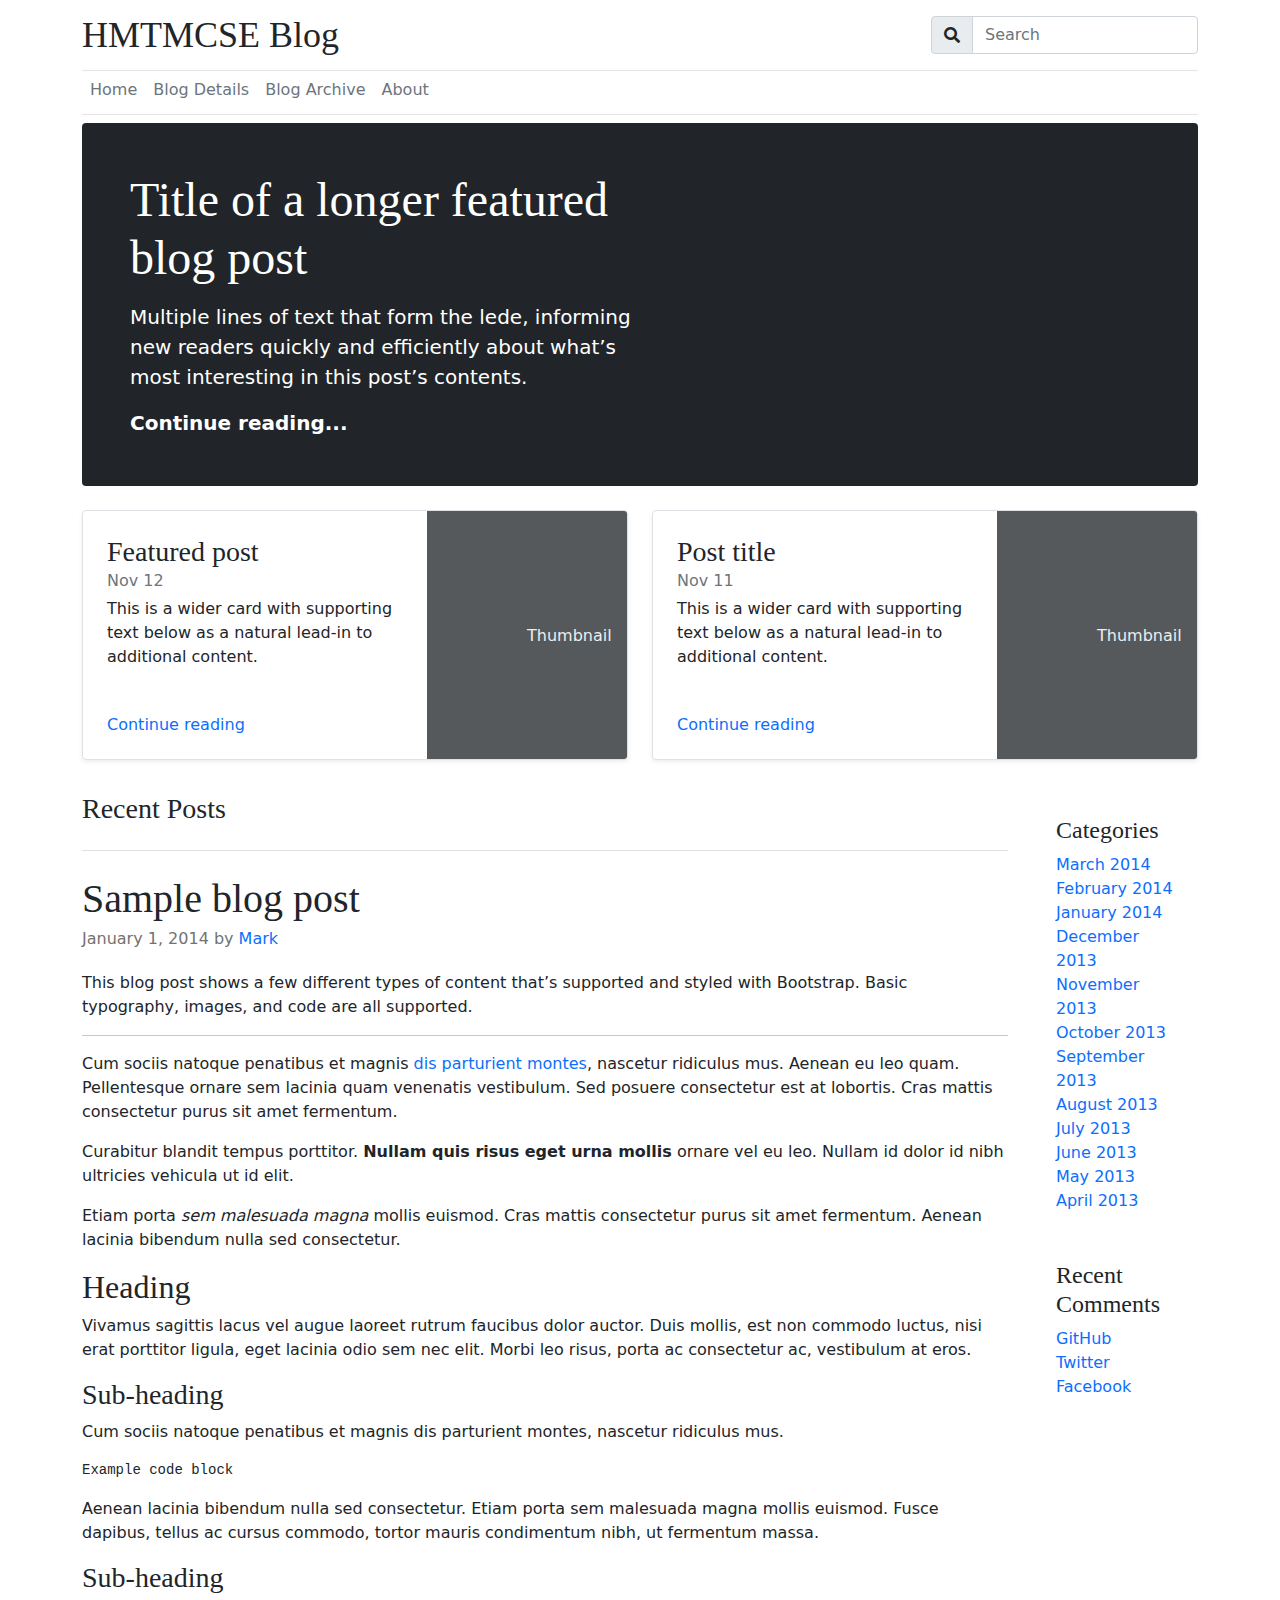
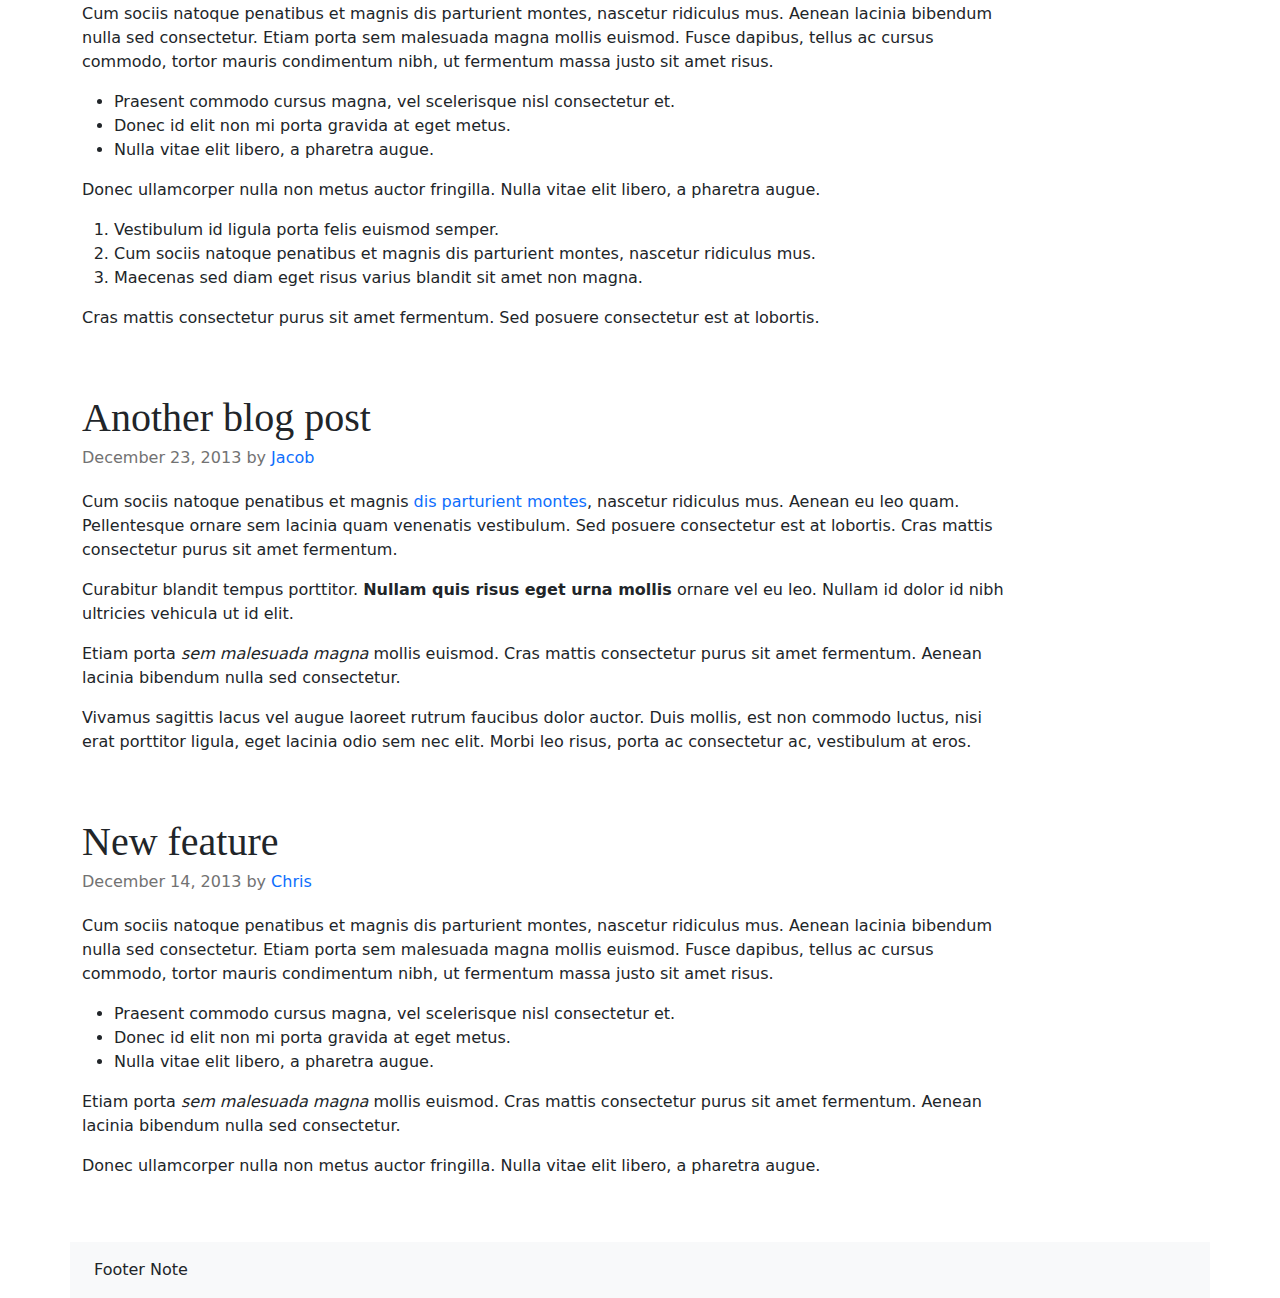
==== html-template/index.html @ 4735adbc "bismillah & added html-template" ====
<!DOCTYPE html>
<html lang="en" class="h-100">
<head>
    <meta charset="UTF-8">
    <meta name="viewport" content="width=device-width, initial-scale=1">
    <title>HMTMCSE Blog</title>

    <link href="assets/css/font-awsome.min.css" rel="stylesheet">
    <link href="assets/css/bootstrap.min.css" rel="stylesheet">
    <link href="assets/css/theme.css" rel="stylesheet">
</head>

<body class="d-flex flex-column h-100">

<div class="container">

    <header class="blog-header py-3">
        <div class="row flex-nowrap justify-content-between align-items-center">
            <div class="col-6">
                <a class="blog-header-logo text-dark" href="#">HMTMCSE Blog</a>
            </div>
            <div class="col-6 d-flex justify-content-end align-items-center">
                <div class="row">
                    <div class="12">
                        <div class="input-group">
                            <div class="input-group-text"><i class="fas fa-search"></i></div>
                            <input type="text" class="form-control" placeholder="Search">
                        </div>
                    </div>
                </div>
            </div>
        </div>
    </header>

    <div class="nav-scroller py-1 mb-2 blog-header">
        <nav class="nav d-flex">
            <a class="p-2 link-secondary" href="index.html">Home</a>
            <a class="p-2 link-secondary" href="post-details.html">Blog Details</a>
            <a class="p-2 link-secondary" href="post-archive.html">Blog Archive</a>
            <a class="p-2 link-secondary" href="#">About</a>
        </nav>
    </div>
</div>

<main class="container">

    <div class="p-4 p-md-5 mb-4 text-white rounded bg-dark">
        <div class="col-md-6 px-0">
            <h1 class="display-4 font-italic">Title of a longer featured blog post</h1>
            <p class="lead my-3">Multiple lines of text that form the lede, informing new readers quickly and efficiently about what’s most interesting in this post’s contents.</p>
            <p class="lead mb-0"><a href="#" class="text-white fw-bold">Continue reading...</a></p>
        </div>
    </div>

    <div class="row mb-2">
        <div class="col-md-6">
            <div class="row g-0 border rounded overflow-hidden flex-md-row mb-4 shadow-sm h-md-250 position-relative">
                <div class="col p-4 d-flex flex-column position-static">
                    <h3 class="mb-0">Featured post</h3>
                    <div class="mb-1 text-muted">Nov 12</div>
                    <p class="card-text mb-auto">This is a wider card with supporting text below as a natural lead-in to additional content.</p>
                    <a href="#" class="stretched-link">Continue reading</a>
                </div>
                <div class="col-auto d-none d-lg-block">
                    <svg class="bd-placeholder-img" width="200" height="250" xmlns="http://www.w3.org/2000/svg" role="img" aria-label="Placeholder: Thumbnail" preserveAspectRatio="xMidYMid slice" focusable="false"><title>Placeholder</title><rect width="100%" height="100%" fill="#55595c"/><text x="50%" y="50%" fill="#eceeef" dy=".3em">Thumbnail</text></svg>

                </div>
            </div>
        </div>
        <div class="col-md-6">
            <div class="row g-0 border rounded overflow-hidden flex-md-row mb-4 shadow-sm h-md-250 position-relative">
                <div class="col p-4 d-flex flex-column position-static">
                    <h3 class="mb-0">Post title</h3>
                    <div class="mb-1 text-muted">Nov 11</div>
                    <p class="mb-auto">This is a wider card with supporting text below as a natural lead-in to additional content.</p>
                    <a href="#" class="stretched-link">Continue reading</a>
                </div>
                <div class="col-auto d-none d-lg-block">
                    <svg class="bd-placeholder-img" width="200" height="250" xmlns="http://www.w3.org/2000/svg" role="img" aria-label="Placeholder: Thumbnail" preserveAspectRatio="xMidYMid slice" focusable="false"><title>Placeholder</title><rect width="100%" height="100%" fill="#55595c"/><text x="50%" y="50%" fill="#eceeef" dy=".3em">Thumbnail</text></svg>

                </div>
            </div>
        </div>
    </div>

    <div class="row">
        <div class="col-md-10">
            <h3 class="pb-4 mb-4 font-italic border-bottom">
                Recent Posts
            </h3>

            <article class="blog-post">
                <h2 class="blog-post-title">Sample blog post</h2>
                <p class="blog-post-meta">January 1, 2014 by <a href="#">Mark</a></p>

                <p>This blog post shows a few different types of content that’s supported and styled with Bootstrap. Basic typography, images, and code are all supported.</p>
                <hr>
                <p>Cum sociis natoque penatibus et magnis <a href="#">dis parturient montes</a>, nascetur ridiculus mus. Aenean eu leo quam. Pellentesque ornare sem lacinia quam venenatis vestibulum. Sed posuere consectetur est at lobortis. Cras mattis consectetur purus sit amet fermentum.</p>
                <blockquote>
                    <p>Curabitur blandit tempus porttitor. <strong>Nullam quis risus eget urna mollis</strong> ornare vel eu leo. Nullam id dolor id nibh ultricies vehicula ut id elit.</p>
                </blockquote>
                <p>Etiam porta <em>sem malesuada magna</em> mollis euismod. Cras mattis consectetur purus sit amet fermentum. Aenean lacinia bibendum nulla sed consectetur.</p>
                <h2>Heading</h2>
                <p>Vivamus sagittis lacus vel augue laoreet rutrum faucibus dolor auctor. Duis mollis, est non commodo luctus, nisi erat porttitor ligula, eget lacinia odio sem nec elit. Morbi leo risus, porta ac consectetur ac, vestibulum at eros.</p>
                <h3>Sub-heading</h3>
                <p>Cum sociis natoque penatibus et magnis dis parturient montes, nascetur ridiculus mus.</p>
                <pre><code>Example code block</code></pre>
                <p>Aenean lacinia bibendum nulla sed consectetur. Etiam porta sem malesuada magna mollis euismod. Fusce dapibus, tellus ac cursus commodo, tortor mauris condimentum nibh, ut fermentum massa.</p>
                <h3>Sub-heading</h3>
                <p>Cum sociis natoque penatibus et magnis dis parturient montes, nascetur ridiculus mus. Aenean lacinia bibendum nulla sed consectetur. Etiam porta sem malesuada magna mollis euismod. Fusce dapibus, tellus ac cursus commodo, tortor mauris condimentum nibh, ut fermentum massa justo sit amet risus.</p>
                <ul>
                    <li>Praesent commodo cursus magna, vel scelerisque nisl consectetur et.</li>
                    <li>Donec id elit non mi porta gravida at eget metus.</li>
                    <li>Nulla vitae elit libero, a pharetra augue.</li>
                </ul>
                <p>Donec ullamcorper nulla non metus auctor fringilla. Nulla vitae elit libero, a pharetra augue.</p>
                <ol>
                    <li>Vestibulum id ligula porta felis euismod semper.</li>
                    <li>Cum sociis natoque penatibus et magnis dis parturient montes, nascetur ridiculus mus.</li>
                    <li>Maecenas sed diam eget risus varius blandit sit amet non magna.</li>
                </ol>
                <p>Cras mattis consectetur purus sit amet fermentum. Sed posuere consectetur est at lobortis.</p>
            </article><!-- /.blog-post -->

            <article class="blog-post">
                <h2 class="blog-post-title">Another blog post</h2>
                <p class="blog-post-meta">December 23, 2013 by <a href="#">Jacob</a></p>

                <p>Cum sociis natoque penatibus et magnis <a href="#">dis parturient montes</a>, nascetur ridiculus mus. Aenean eu leo quam. Pellentesque ornare sem lacinia quam venenatis vestibulum. Sed posuere consectetur est at lobortis. Cras mattis consectetur purus sit amet fermentum.</p>
                <blockquote>
                    <p>Curabitur blandit tempus porttitor. <strong>Nullam quis risus eget urna mollis</strong> ornare vel eu leo. Nullam id dolor id nibh ultricies vehicula ut id elit.</p>
                </blockquote>
                <p>Etiam porta <em>sem malesuada magna</em> mollis euismod. Cras mattis consectetur purus sit amet fermentum. Aenean lacinia bibendum nulla sed consectetur.</p>
                <p>Vivamus sagittis lacus vel augue laoreet rutrum faucibus dolor auctor. Duis mollis, est non commodo luctus, nisi erat porttitor ligula, eget lacinia odio sem nec elit. Morbi leo risus, porta ac consectetur ac, vestibulum at eros.</p>
            </article><!-- /.blog-post -->

            <article class="blog-post">
                <h2 class="blog-post-title">New feature</h2>
                <p class="blog-post-meta">December 14, 2013 by <a href="#">Chris</a></p>

                <p>Cum sociis natoque penatibus et magnis dis parturient montes, nascetur ridiculus mus. Aenean lacinia bibendum nulla sed consectetur. Etiam porta sem malesuada magna mollis euismod. Fusce dapibus, tellus ac cursus commodo, tortor mauris condimentum nibh, ut fermentum massa justo sit amet risus.</p>
                <ul>
                    <li>Praesent commodo cursus magna, vel scelerisque nisl consectetur et.</li>
                    <li>Donec id elit non mi porta gravida at eget metus.</li>
                    <li>Nulla vitae elit libero, a pharetra augue.</li>
                </ul>
                <p>Etiam porta <em>sem malesuada magna</em> mollis euismod. Cras mattis consectetur purus sit amet fermentum. Aenean lacinia bibendum nulla sed consectetur.</p>
                <p>Donec ullamcorper nulla non metus auctor fringilla. Nulla vitae elit libero, a pharetra augue.</p>
            </article><!-- /.blog-post -->


        </div>

        <div class="col-md-2">
            <div class="p-4">
                <h4 class="font-italic">Categories</h4>
                <ol class="list-unstyled mb-0">
                    <li><a href="#">March 2014</a></li>
                    <li><a href="#">February 2014</a></li>
                    <li><a href="#">January 2014</a></li>
                    <li><a href="#">December 2013</a></li>
                    <li><a href="#">November 2013</a></li>
                    <li><a href="#">October 2013</a></li>
                    <li><a href="#">September 2013</a></li>
                    <li><a href="#">August 2013</a></li>
                    <li><a href="#">July 2013</a></li>
                    <li><a href="#">June 2013</a></li>
                    <li><a href="#">May 2013</a></li>
                    <li><a href="#">April 2013</a></li>
                </ol>
            </div>

            <div class="p-4">
                <h4 class="font-italic">Recent Comments</h4>
                <ol class="list-unstyled">
                    <li><a href="#">GitHub</a></li>
                    <li><a href="#">Twitter</a></li>
                    <li><a href="#">Facebook</a></li>
                </ol>
            </div>
        </div>

    </div><!-- /.row -->

</main>



<footer class="container mt-auto py-3 bg-light">
    <div class="container-fluid">
        <span class="text-dark">Footer Note</span>
    </div>
</footer>

<script src="../bootstrap/bootstrap.bundle.min.js"></script>
</body>
</html>
---- html-template/assets/css/theme.css ----
a {
    text-decoration: none;
}

.blog-header {
    line-height: 1;
    border-bottom: 1px solid #e5e5e5;
}

.blog-header-logo {
    font-family: "Playfair Display", Georgia, "Times New Roman", serif/*rtl:Amiri, Georgia, "Times New Roman", serif*/;
    font-size: 2.25rem;
}

.blog-header-logo:hover {
    text-decoration: none;
}

h1, h2, h3, h4, h5, h6 {
    font-family: "Playfair Display", Georgia, "Times New Roman", serif/*rtl:Amiri, Georgia, "Times New Roman", serif*/;
}

.display-4 {
    font-size: 2.5rem;
}
@media (min-width: 768px) {
    .display-4 {
        font-size: 3rem;
    }
}

.nav-scroller {
    position: relative;
    z-index: 2;
    height: 2.75rem;
    overflow-y: hidden;
}

.nav-scroller .nav {
    display: flex;
    flex-wrap: nowrap;
    padding-bottom: 1rem;
    margin-top: -1px;
    overflow-x: auto;
    text-align: center;
    white-space: nowrap;
    -webkit-overflow-scrolling: touch;
}

.nav-scroller .nav-link {
    padding-top: .75rem;
    padding-bottom: .75rem;
    font-size: .875rem;
}

.card-img-right {
    height: 100%;
    border-radius: 0 3px 3px 0;
}

.flex-auto {
    flex: 0 0 auto;
}

.h-250 { height: 250px; }
@media (min-width: 768px) {
    .h-md-250 { height: 250px; }
}

/* Pagination */
.blog-pagination {
    margin-bottom: 4rem;
}
.blog-pagination > .btn {
    border-radius: 2rem;
}

/*
 * Blog posts
 */
.blog-post {
    margin-bottom: 4rem;
}
.blog-post-title {
    margin-bottom: .25rem;
    font-size: 2.5rem;
}
.blog-post-meta {
    margin-bottom: 1.25rem;
    color: #727272;
}

/*
 * Footer
 */
.blog-footer {
    padding: 2.5rem 0;
    color: #727272;
    text-align: center;
    background-color: #f9f9f9;
    border-top: .05rem solid #e5e5e5;
}
.blog-footer p:last-child {
    margin-bottom: 0;
}
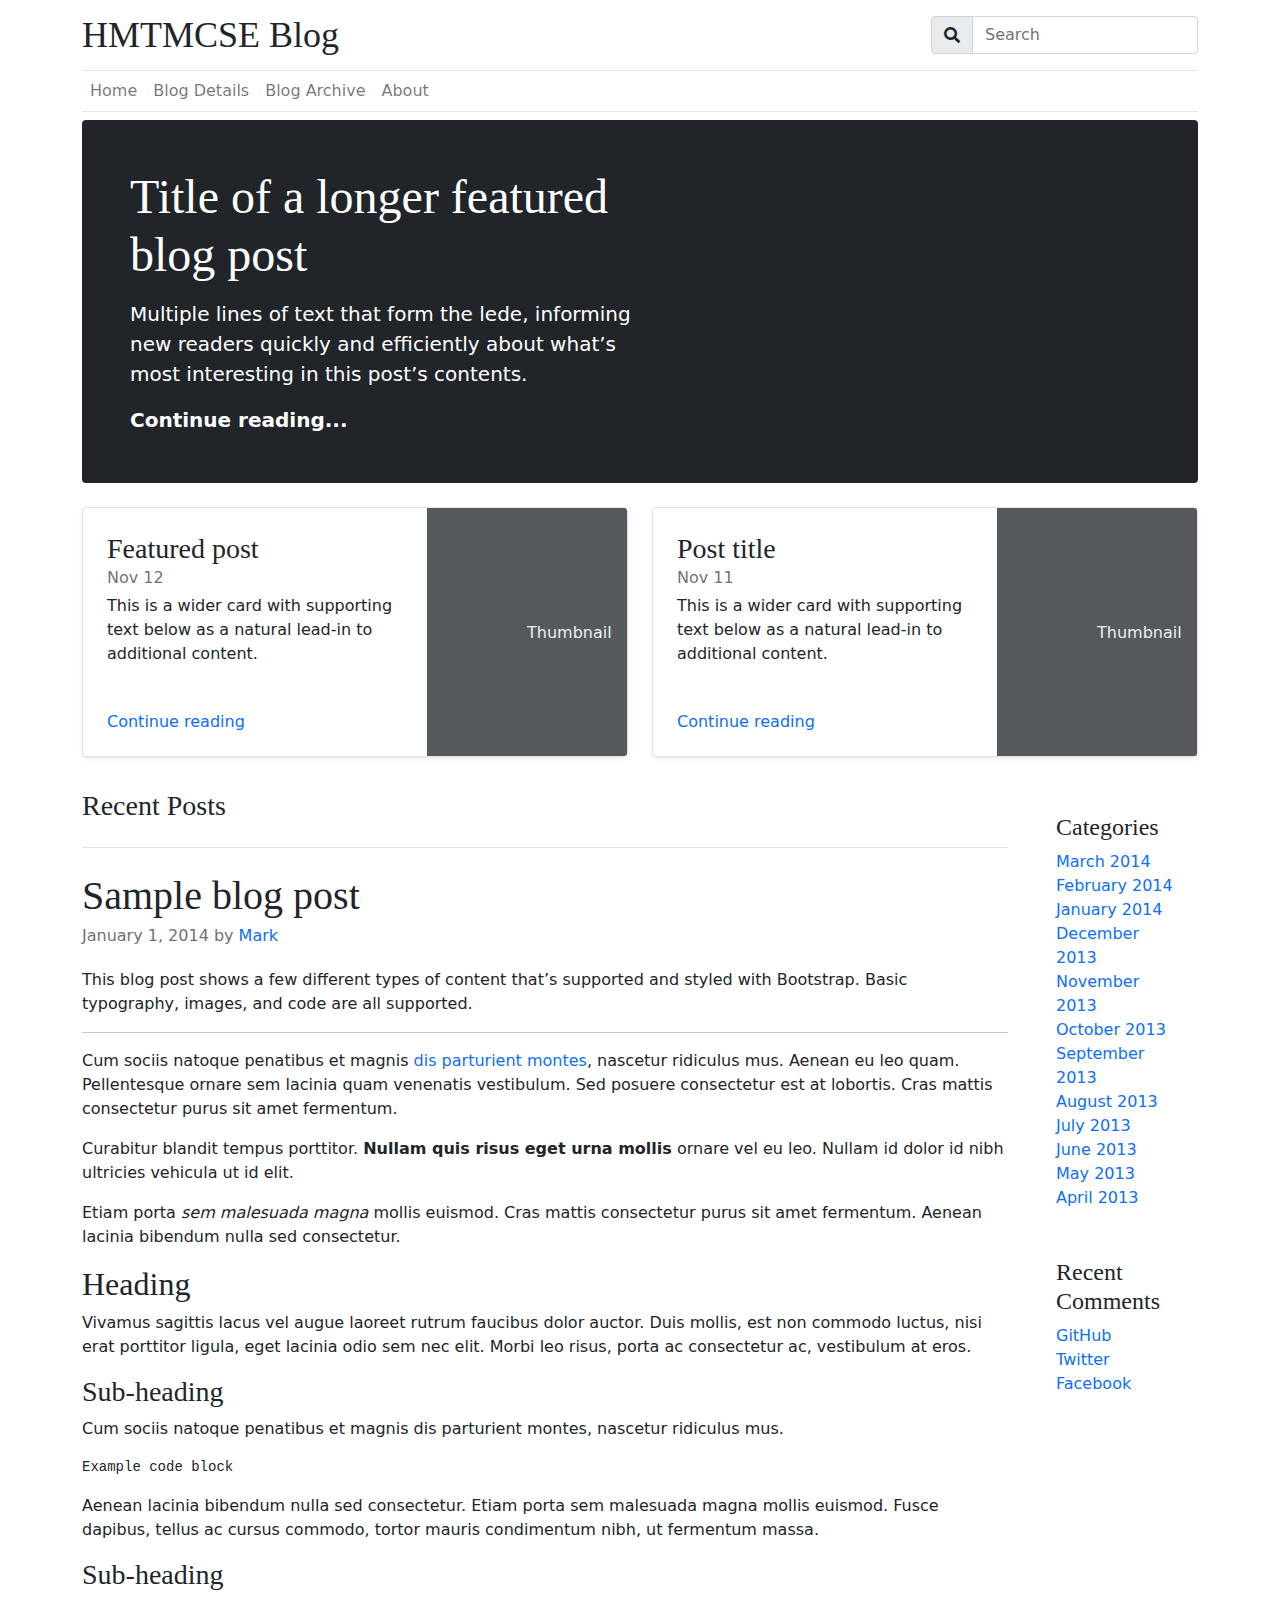
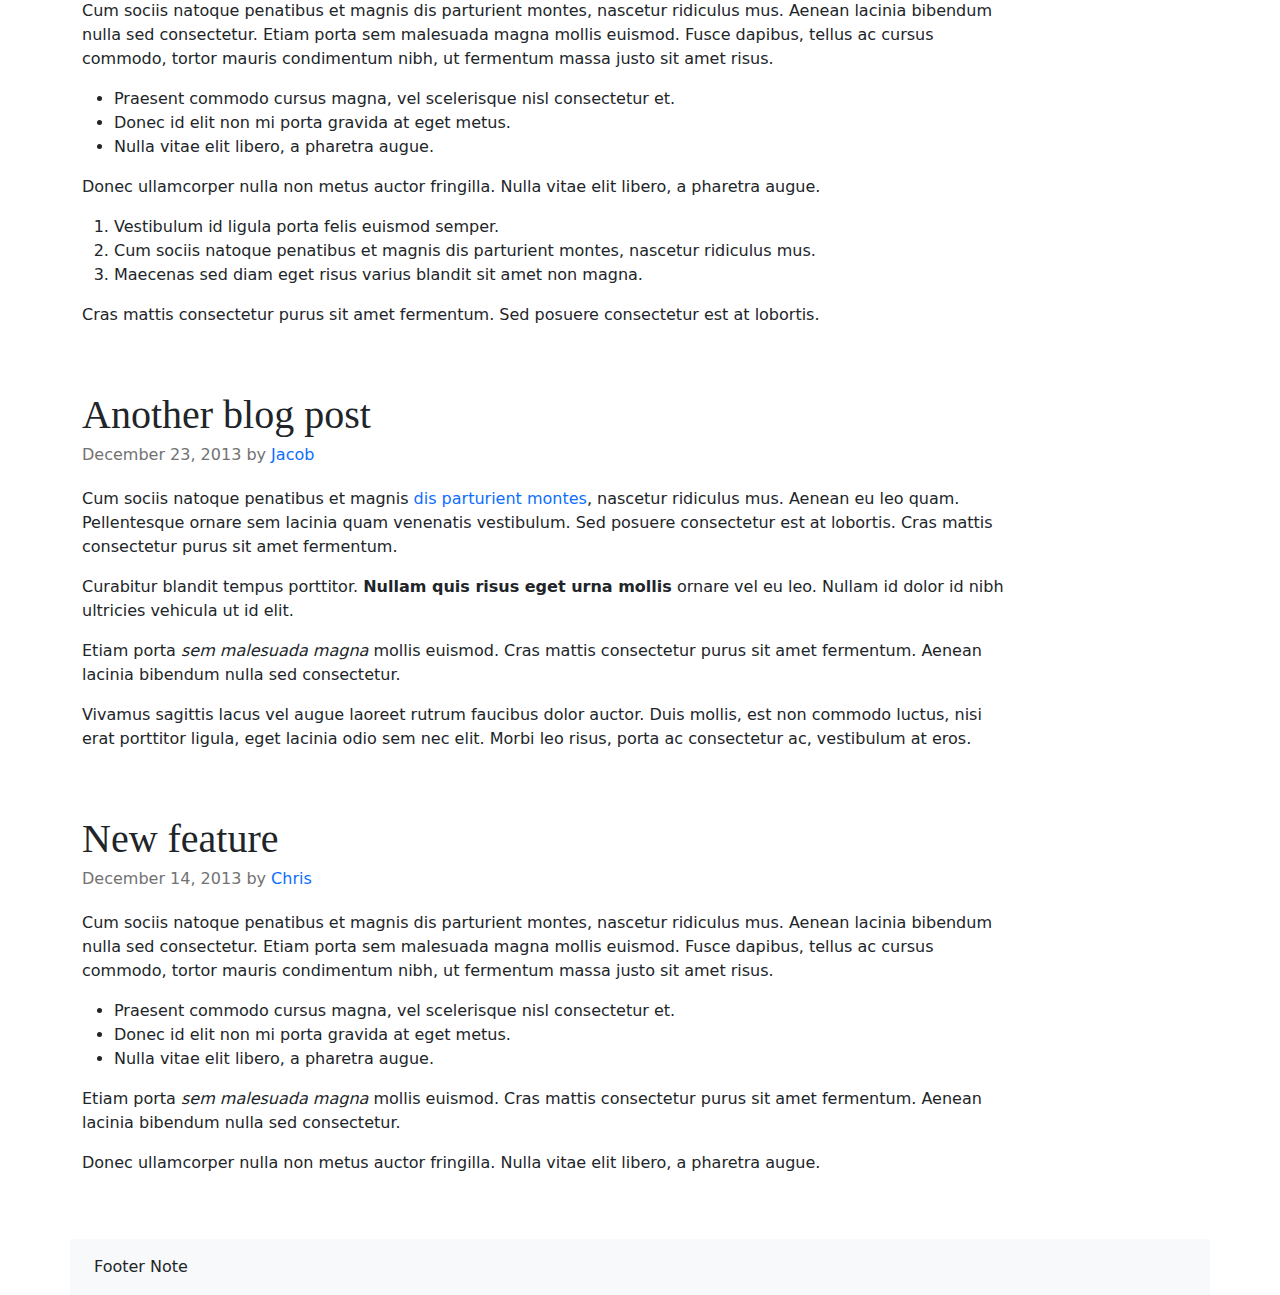
==== commit 95b7cced: "updated template" ====
--- a/html-template/index.html
+++ b/html-template/index.html
@@ -5,7 +5,7 @@
     <meta name="viewport" content="width=device-width, initial-scale=1">
     <title>HMTMCSE Blog</title>
 
-    <link href="assets/css/font-awsome.min.css" rel="stylesheet">
+    <link href="assets/css/font-awesome.min.css" rel="stylesheet">
     <link href="assets/css/bootstrap.min.css" rel="stylesheet">
     <link href="assets/css/theme.css" rel="stylesheet">
 </head>
@@ -32,14 +32,16 @@
         </div>
     </header>
 
-    <div class="nav-scroller py-1 mb-2 blog-header">
-        <nav class="nav d-flex">
-            <a class="p-2 link-secondary" href="index.html">Home</a>
-            <a class="p-2 link-secondary" href="post-details.html">Blog Details</a>
-            <a class="p-2 link-secondary" href="post-archive.html">Blog Archive</a>
-            <a class="p-2 link-secondary" href="#">About</a>
-        </nav>
-    </div>
+    <nav class="navbar navbar-expand-lg navbar-light py-1 mb-2 blog-header">
+        <div class="collapse navbar-collapse">
+            <ul class="navbar-nav me-auto mb-2 mb-lg-0">
+                <li class="nav-item"><a class="nav-link" href="index.html">Home</a></li>
+                <li class="nav-item"><a class="nav-link" href="post-details.html">Blog Details</a></li>
+                <li class="nav-item"><a class="nav-link" href="post-archive.html">Blog Archive</a></li>
+                <li class="nav-item"><a class="nav-link" href="#">About</a></li>
+            </ul>
+        </div>
+    </nav>
 </div>
 
 <main class="container">
